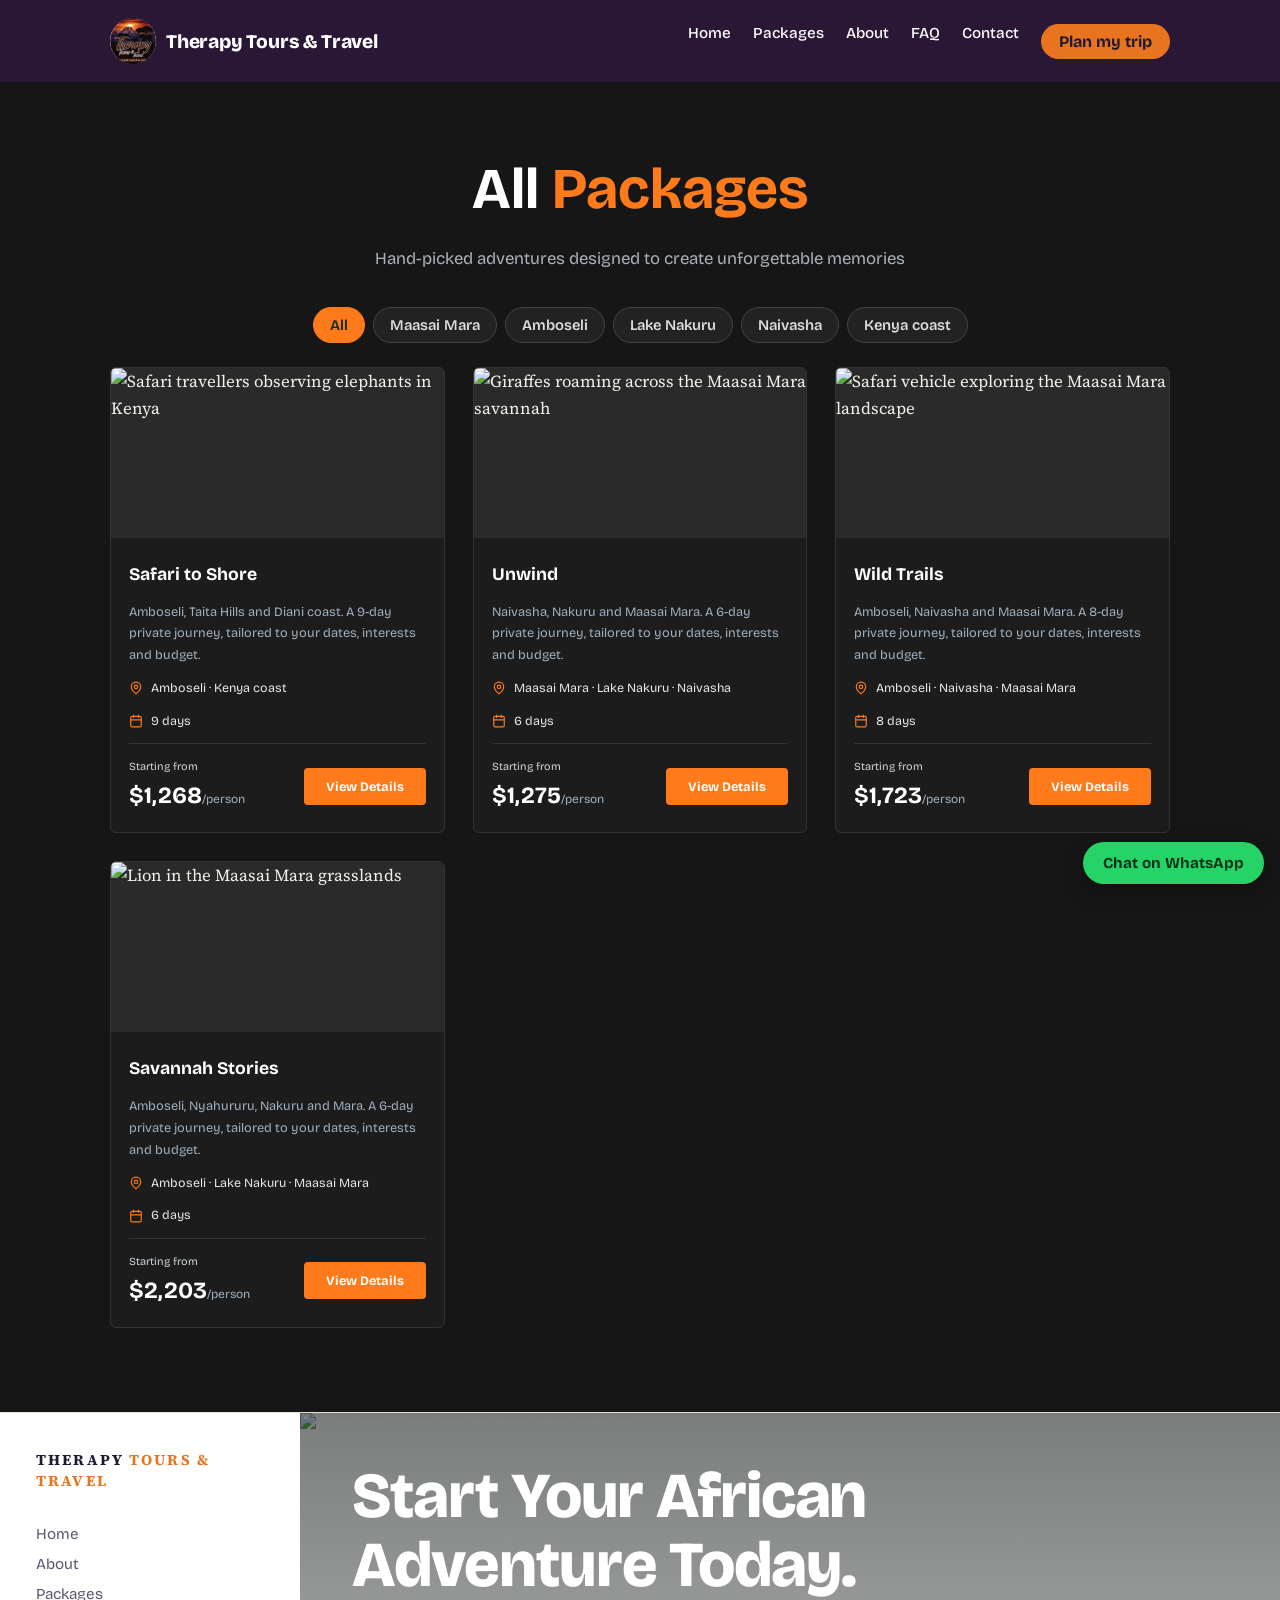
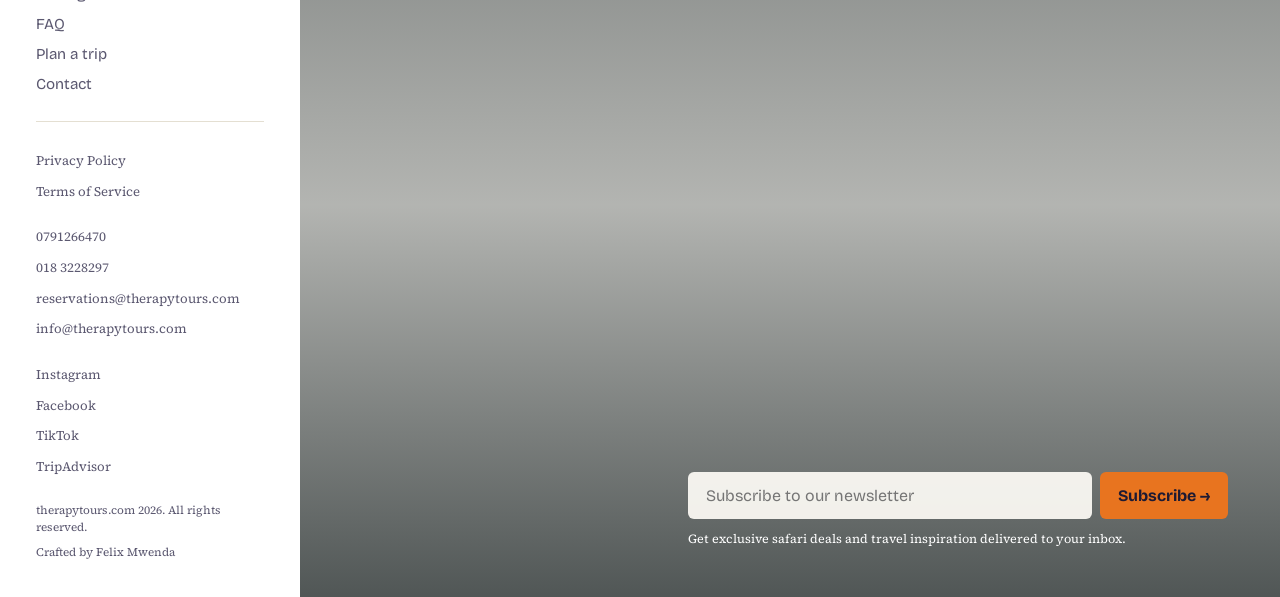
==== packages.html @ 299733f1 "Initial commit" ====
<!DOCTYPE html><html lang="en"><head><meta charset="utf-8"><meta name="viewport" content="width=device-width, initial-scale=1, viewport-fit=cover"><title>All Packages | Therapy Tours &amp; Travel</title><meta name="description" content="Browse every Therapy Tours &amp; Travel safari package across Kenya, with 2027 prices and day-by-day itineraries."><meta name="theme-color" content="#1f4d3a"><meta property="og:type" content="website"><meta property="og:title" content="All Packages | Therapy Tours &amp; Travel"><meta property="og:description" content="Browse every Therapy Tours &amp; Travel safari package across Kenya, with 2027 prices and day-by-day itineraries."><meta property="og:image" content="https://images.pexels.com/photos/35634915/pexels-photo-35634915.jpeg?auto=compress&cs=tinysrgb&w=1200"><meta name="twitter:card" content="summary_large_image"><link rel="icon" href="assets/favicon.ico" sizes="48x48"><link rel="icon" type="image/png" sizes="32x32" href="assets/favicon-32.png"><link rel="icon" type="image/png" sizes="192x192" href="assets/icon-192.png"><link rel="apple-touch-icon" href="assets/apple-touch-icon.png"><link rel="preconnect" href="https://images.pexels.com"><link rel="preconnect" href="https://fonts.googleapis.com"><link rel="preconnect" href="https://fonts.gstatic.com" crossorigin><link href="https://fonts.googleapis.com/css2?family=Bricolage+Grotesque:wght@500;700;800&family=Source+Serif+4:wght@400;600&display=swap" rel="stylesheet"><link rel="stylesheet" href="assets/styles.css"></head><body><header class="top"><nav aria-label="Main"><a class="logo" href="index.html" style="display:flex;align-items:center;gap:10px"><img src="assets/logo.webp" alt="" width="46" height="46" loading="lazy" decoding="async" style="border-radius:50%">Therapy Tours &amp; Travel</a><div class="links"><a href="index.html">Home</a><a href="packages.html">Packages</a><a href="index.html#about">About</a><a href="index.html#faq">FAQ</a><a href="#contact">Contact</a><a class="btn" href="index.html#plan" style="padding:8px 18px">Plan my trip</a></div></nav></header><section class="pghead" style="padding-bottom:0"><h1>All <span>Packages</span></h1><p>Hand-picked adventures designed to create unforgettable memories</p></section><section class="feat" style="padding-top:34px"><div class="wrap"><div class="chips" id="chips" role="group" aria-label="Filter by destination" style="justify-content:center"><button type="button" class="chip" aria-pressed="true" data-k="">All</button><button type="button" class="chip" aria-pressed="false" data-k="Maasai Mara">Maasai Mara</button><button type="button" class="chip" aria-pressed="false" data-k="Amboseli">Amboseli</button><button type="button" class="chip" aria-pressed="false" data-k="Lake Nakuru">Lake Nakuru</button><button type="button" class="chip" aria-pressed="false" data-k="Naivasha">Naivasha</button><button type="button" class="chip" aria-pressed="false" data-k="Kenya coast">Kenya coast</button></div><div class="cards" id="cards"><article class="pk" data-z="Amboseli|Kenya coast"><div class="ph"><img src="https://images.pexels.com/photos/35634915/pexels-photo-35634915.jpeg?auto=compress&cs=tinysrgb&w=800" alt="Safari travellers observing elephants in Kenya" loading="lazy" decoding="async" width="800" height="533"></div><div class="bd"><h3>Safari to Shore</h3><p>Amboseli, Taita Hills and Diani coast. A 9-day private journey, tailored to your dates, interests and budget.</p><div class="mt"><svg width="14" height="14" viewBox="0 0 24 24" fill="none" stroke="currentColor" stroke-width="2" stroke-linecap="round" stroke-linejoin="round" aria-hidden="true"><path d="M20 10c0 6-8 12-8 12S4 16 4 10a8 8 0 1 1 16 0z"/><circle cx="12" cy="10" r="3"/></svg>Amboseli · Kenya coast</div><div class="mt"><svg width="14" height="14" viewBox="0 0 24 24" fill="none" stroke="currentColor" stroke-width="2" stroke-linecap="round" stroke-linejoin="round" aria-hidden="true"><rect x="3" y="4" width="18" height="18" rx="2"/><path d="M16 2v4M8 2v4M3 10h18"/></svg>9 days</div><div class="pf"><div><small>Starting from</small><b>$1,268</b><span>/person</span></div><a class="btn-hot" href="safari-to-shore.html" aria-label="View details: Safari to Shore">View Details</a></div></div></article><article class="pk" data-z="Maasai Mara|Lake Nakuru|Naivasha"><div class="ph"><img src="https://images.pexels.com/photos/36507054/pexels-photo-36507054.jpeg?auto=compress&cs=tinysrgb&w=800" alt="Giraffes roaming across the Maasai Mara savannah" loading="lazy" decoding="async" width="800" height="533"></div><div class="bd"><h3>Unwind</h3><p>Naivasha, Nakuru and Maasai Mara. A 6-day private journey, tailored to your dates, interests and budget.</p><div class="mt"><svg width="14" height="14" viewBox="0 0 24 24" fill="none" stroke="currentColor" stroke-width="2" stroke-linecap="round" stroke-linejoin="round" aria-hidden="true"><path d="M20 10c0 6-8 12-8 12S4 16 4 10a8 8 0 1 1 16 0z"/><circle cx="12" cy="10" r="3"/></svg>Maasai Mara · Lake Nakuru · Naivasha</div><div class="mt"><svg width="14" height="14" viewBox="0 0 24 24" fill="none" stroke="currentColor" stroke-width="2" stroke-linecap="round" stroke-linejoin="round" aria-hidden="true"><rect x="3" y="4" width="18" height="18" rx="2"/><path d="M16 2v4M8 2v4M3 10h18"/></svg>6 days</div><div class="pf"><div><small>Starting from</small><b>$1,275</b><span>/person</span></div><a class="btn-hot" href="unwind.html" aria-label="View details: Unwind">View Details</a></div></div></article><article class="pk" data-z="Amboseli|Naivasha|Maasai Mara"><div class="ph"><img src="https://images.pexels.com/photos/16168264/pexels-photo-16168264.jpeg?auto=compress&cs=tinysrgb&w=800" alt="Safari vehicle exploring the Maasai Mara landscape" loading="lazy" decoding="async" width="800" height="533"></div><div class="bd"><h3>Wild Trails</h3><p>Amboseli, Naivasha and Maasai Mara. A 8-day private journey, tailored to your dates, interests and budget.</p><div class="mt"><svg width="14" height="14" viewBox="0 0 24 24" fill="none" stroke="currentColor" stroke-width="2" stroke-linecap="round" stroke-linejoin="round" aria-hidden="true"><path d="M20 10c0 6-8 12-8 12S4 16 4 10a8 8 0 1 1 16 0z"/><circle cx="12" cy="10" r="3"/></svg>Amboseli · Naivasha · Maasai Mara</div><div class="mt"><svg width="14" height="14" viewBox="0 0 24 24" fill="none" stroke="currentColor" stroke-width="2" stroke-linecap="round" stroke-linejoin="round" aria-hidden="true"><rect x="3" y="4" width="18" height="18" rx="2"/><path d="M16 2v4M8 2v4M3 10h18"/></svg>8 days</div><div class="pf"><div><small>Starting from</small><b>$1,723</b><span>/person</span></div><a class="btn-hot" href="wild-trails.html" aria-label="View details: Wild Trails">View Details</a></div></div></article><article class="pk" data-z="Amboseli|Lake Nakuru|Maasai Mara"><div class="ph"><img src="https://images.pexels.com/photos/28972656/pexels-photo-28972656.jpeg?auto=compress&cs=tinysrgb&w=800" alt="Lion in the Maasai Mara grasslands" loading="lazy" decoding="async" width="800" height="533"></div><div class="bd"><h3>Savannah Stories</h3><p>Amboseli, Nyahururu, Nakuru and Mara. A 6-day private journey, tailored to your dates, interests and budget.</p><div class="mt"><svg width="14" height="14" viewBox="0 0 24 24" fill="none" stroke="currentColor" stroke-width="2" stroke-linecap="round" stroke-linejoin="round" aria-hidden="true"><path d="M20 10c0 6-8 12-8 12S4 16 4 10a8 8 0 1 1 16 0z"/><circle cx="12" cy="10" r="3"/></svg>Amboseli · Lake Nakuru · Maasai Mara</div><div class="mt"><svg width="14" height="14" viewBox="0 0 24 24" fill="none" stroke="currentColor" stroke-width="2" stroke-linecap="round" stroke-linejoin="round" aria-hidden="true"><rect x="3" y="4" width="18" height="18" rx="2"/><path d="M16 2v4M8 2v4M3 10h18"/></svg>6 days</div><div class="pf"><div><small>Starting from</small><b>$2,203</b><span>/person</span></div><a class="btn-hot" href="savannah-stories.html" aria-label="View details: Savannah Stories">View Details</a></div></div></article></div><p class="empty" id="none" hidden style="text-align:center">No set package covers that destination yet. Tell us what you have in mind and we will build one.</p></div></section><footer id="contact" class="ft">
  <div class="ft-side">
    <a class="ft-logo" href="index.html">THERAPY <span>TOURS &amp; TRAVEL</span></a>
    <div class="ft-nav" role="navigation" aria-label="Footer"><a href="index.html">Home</a><a href="index.html#about">About</a><a href="packages.html">Packages</a><a href="index.html#faq">FAQ</a><a href="index.html#plan">Plan a trip</a><a href="#contact">Contact</a></div>
    <hr>
    <div class="ft-sm"><a href="#">Privacy Policy</a><a href="#">Terms of Service</a></div>
    <div class="ft-sm"><a href="tel:+254791266470">0791266470</a><a href="tel:0183228297">018 3228297</a><a href="mailto:reservations@therapytours.com">reservations@therapytours.com</a><a href="mailto:info@therapytours.com">info@therapytours.com</a></div>
    <div class="ft-sm"><a href="#" rel="noopener">Instagram</a><a href="#" rel="noopener">Facebook</a><a href="#" rel="noopener">TikTok</a><a href="#" rel="noopener">TripAdvisor</a></div>
    <p class="ft-fine">therapytours.com 2026. All rights reserved.</p>
    <p class="ft-fine">Crafted by <a href="https://felix312.github.io/fm-portfolio/" target="_blank" rel="noopener">Felix Mwenda</a></p>
  </div>
  <div class="ft-main">
    <img src="https://images.pexels.com/photos/16168264/pexels-photo-16168264.jpeg?auto=compress&cs=tinysrgb&w=1600" alt="Safari vehicle exploring the Maasai Mara landscape" loading="lazy" decoding="async">
    <h2>Start Your African Adventure Today.</h2>
    <form class="ft-news" id="news"><div class="row"><input id="nEmail" type="email" required autocomplete="email" placeholder="Subscribe to our newsletter" aria-label="Email address"><button class="btn" type="submit">Subscribe &rarr;</button></div><small>Get exclusive safari deals and travel inspiration delivered to your inbox.</small></form>
  </div>
</footer><a class="wa" href="https://wa.me/254791266470" target="_blank" rel="noopener" aria-label="Chat with us on WhatsApp">Chat on WhatsApp</a>
<script src="assets/site.js" defer></script><script>(function(){var c=document.getElementById("chips"),k=[].slice.call(document.querySelectorAll(".pk"));function f(z){[].forEach.call(c.children,function(b){b.setAttribute("aria-pressed",b.dataset.k===z)});var n=0;k.forEach(function(e){var s=!z||e.dataset.z.split("|").indexOf(z)>-1;e.hidden=!s;if(s)n++});document.getElementById("none").hidden=n>0}c.onclick=function(e){if(e.target.dataset.k!==undefined)f(e.target.dataset.k)};f(new URLSearchParams(location.search).get("z")||"")})()</script></body></html>
---- assets/styles.css ----
:root{--bg:#faf8f3;--ink:#1d1a33;--muted:#5b5870;--card:#fff;--line:#e4dfd2;--ember:#e8741f;--acacia:#1f4d3a;--dusk:#2a1736;--on-ember:#1d1a33;
box-sizing:border-box;padding-top:env(safe-area-inset-top,0px);padding-bottom:env(safe-area-inset-bottom,0px)}
@media(prefers-color-scheme:dark){:root:not([data-theme="light"]){--bg:#14122a;--ink:#f2efe6;--muted:#aaa6c0;--card:#1e1b3a;--line:#34305a;--acacia:#6fbf94}}
:root[data-theme="dark"]{--bg:#14122a;--ink:#f2efe6;--muted:#aaa6c0;--card:#1e1b3a;--line:#34305a;--acacia:#6fbf94}
html{scroll-padding-top:env(safe-area-inset-top,0px);scroll-behavior:smooth}
*,*::before,*::after{box-sizing:border-box}
body{margin:0;background:var(--bg);color:var(--ink);font:400 1.05rem/1.65 "Source Serif 4",Georgia,serif}
h1,h2,h3,.sans,button,select,input,textarea,summary{font-family:"Bricolage Grotesque","Helvetica Neue",Arial,sans-serif}
a{color:inherit}
:focus-visible{outline:3px solid var(--ember);outline-offset:2px}
.wrap{max-width:1100px;margin:0 auto;padding:0 20px}
nav{position:absolute;top:0;left:0;right:0;z-index:5;padding:calc(14px + env(safe-area-inset-top,0px)) 20px 14px;display:flex;justify-content:space-between;align-items:center;max-width:1100px;margin:0 auto;color:#fff}
.logo{font:800 1.2rem "Bricolage Grotesque",sans-serif;text-decoration:none;letter-spacing:-.01em}
nav .links{display:flex;gap:22px;font:500 .95rem "Bricolage Grotesque",sans-serif}
nav a{text-decoration:none}
@media(max-width:640px){nav .links a:not(.btn){display:none}}
.btn{display:inline-block;background:var(--ember);color:var(--on-ember);border:0;border-radius:999px;padding:12px 24px;font:700 1rem "Bricolage Grotesque",sans-serif;text-decoration:none;cursor:pointer}
.btn:hover{filter:brightness(1.08);transform:translateY(-1px)}.btn{transition:filter .18s ease,transform .18s ease}.btn:focus-visible,.chip:focus-visible{outline-offset:4px}
.hero svg{position:absolute;left:0;bottom:0;width:100%;height:24%;opacity:.56;pointer-events:none}
.hero .wrap{position:relative;z-index:2;padding-top:140px;padding-bottom:170px}
.hero h1{font-size:clamp(2.6rem,8vw,5.6rem);line-height:.98;letter-spacing:-.03em;font-weight:800;margin:0 0 18px;max-width:12ch}
.hero p{max-width:34em;font-size:1.2rem;margin:0 0 28px}
.sun{position:absolute;right:12%;bottom:30%;width:min(26vw,220px);aspect-ratio:1;border-radius:50%;background:#ffd27a;box-shadow:0 0 90px 30px rgba(255,190,90,.55)}
.finder{position:relative;z-index:3;margin:-70px auto 0;background:var(--card);border:1px solid var(--line);border-radius:18px;padding:18px;display:grid;grid-template-columns:1fr 1fr auto;gap:12px;align-items:end;max-width:1060px;box-shadow:0 18px 40px rgba(20,18,42,.25)}
@media(max-width:700px){.finder{grid-template-columns:1fr;margin:-50px 20px 0}}
label{display:grid;gap:4px;font:600 .9rem "Bricolage Grotesque",sans-serif;color:var(--muted)}
select,input,textarea{width:100%;padding:11px 12px;border:1px solid var(--line);border-radius:10px;background:var(--bg);color:var(--ink);font-size:1rem}
.trust{display:flex;flex-wrap:wrap;gap:10px 28px;justify-content:center;padding:34px 20px 8px;font:600 .95rem "Bricolage Grotesque",sans-serif;color:var(--muted)}.trust span{display:inline-flex;align-items:center;gap:8px}.trust span:before{content:"✓";display:inline-grid;place-items:center;width:22px;height:22px;border-radius:50%;background:#e2eee5;color:#1f4d3a;font-weight:800}
section{padding:72px 0}
h2{font-size:clamp(1.9rem,4.5vw,3rem);line-height:1.08;letter-spacing:-.02em;margin:0 0 12px;font-weight:800}
.lede{color:var(--muted);max-width:38em;margin:0 0 28px}
.chips{display:flex;gap:8px;flex-wrap:wrap;margin-bottom:24px}
.chip{border:1px solid var(--line);background:var(--card);color:var(--ink);border-radius:999px;padding:8px 16px;font:600 .92rem "Bricolage Grotesque",sans-serif;cursor:pointer}
.chip[aria-pressed="true"]{background:var(--acacia);border-color:var(--acacia);color:#fff}
:root[data-theme="dark"] .chip[aria-pressed="true"],:root:not([data-theme="light"]) .chip[aria-pressed="true"]{color:#0f2a1f}
.grid{display:grid;grid-template-columns:repeat(auto-fill,minmax(285px,1fr));gap:22px}
.tour{background:var(--card);border:1px solid var(--line);border-radius:20px;overflow:hidden;display:flex;flex-direction:column;box-shadow:0 8px 26px rgba(29,26,51,.06);transition:transform .22s ease,box-shadow .22s ease}.tour:hover{transform:translateY(-5px);box-shadow:0 18px 36px rgba(29,26,51,.14)}
.art{height:235px;position:relative;overflow:hidden;background:#d8d0bb}.art img{display:block;width:100%;height:100%;object-fit:cover;transition:transform .55s ease}.tour:hover .art img{transform:scale(1.055)}.art:after{content:"";position:absolute;inset:35% 0 0;background:linear-gradient(180deg,transparent,rgba(15,24,25,.40));pointer-events:none}.tag{z-index:1;box-shadow:0 5px 18px rgba(0,0,0,.18)}
.tag{position:absolute;top:12px;left:12px;background:rgba(20,18,42,.78);color:#fff;border-radius:999px;padding:3px 12px;font:700 .78rem "Bricolage Grotesque",sans-serif}
.tour div.b{padding:22px;display:flex;flex-direction:column;gap:9px;flex:1}.tour .meta{line-height:1.45}.tour .price-line{font:700 .98rem "Bricolage Grotesque",sans-serif;color:var(--acacia);margin:3px 0 8px}.tour .route-line{font-size:.92rem;color:var(--muted);min-height:2.6em}
.tour h3{margin:0;font-size:1.2rem;line-height:1.2}
.meta{color:var(--muted);font-size:.95rem}
.tour a.btn{align-self:flex-start;margin-top:auto;padding:10px 20px}
.empty{color:var(--muted);padding:20px 0}
.note{display:grid;grid-template-columns:1fr 1.4fr;gap:44px;align-items:center}
@media(max-width:760px){.note{grid-template-columns:1fr}}
.portrait{position:relative;overflow:hidden;aspect-ratio:4/5;border-radius:22px;background:#1f4d3a;display:grid;place-items:end start;padding:20px;color:#fff;font:600 .9rem "Bricolage Grotesque",sans-serif;box-shadow:0 16px 36px rgba(29,26,51,.16)}.portrait img{position:absolute;inset:0;width:100%;height:100%;object-fit:cover}.portrait:after{content:"";position:absolute;inset:0;background:linear-gradient(160deg,rgba(15,42,31,.15),rgba(15,42,31,.7))}.portrait span{position:relative;z-index:2}
blockquote{margin:0;padding:0}
.quotes{display:grid;grid-template-columns:repeat(auto-fit,minmax(240px,1fr));gap:22px}
.quotes figure{margin:0;border-left:4px solid var(--ember);padding:4px 0 4px 18px}
.quotes figcaption{font:600 .9rem "Bricolage Grotesque",sans-serif;color:var(--muted);margin-top:8px}
details{border-bottom:1px solid var(--line);padding:16px 0}
summary{cursor:pointer;font-weight:700;font-size:1.1rem}
details p{margin:10px 0 0;color:var(--muted)}
.plan{background:var(--dusk);color:#f2efe6;border-radius:24px;padding:40px 28px}
.plan label{color:#c9c5df}
.plan select,.plan input,.plan textarea{background:#2a2650;border-color:#46417a;color:#f2efe6}
.fgrid{display:grid;grid-template-columns:repeat(auto-fit,minmax(200px,1fr));gap:14px;margin:22px 0}
.ft{display:grid;grid-template-columns:300px 1fr;min-height:600px;border-top:1px solid var(--line);color:var(--muted);font-size:.82rem}
.ft a{text-decoration:none}.ft a:hover{color:var(--ember)}
.ft-side{background:var(--card);padding:36px 36px 28px;display:flex;flex-direction:column}
.ft-logo{font:700 .95rem "Source Serif 4",Georgia,serif;letter-spacing:.14em;color:var(--ink);margin-bottom:34px}.ft-logo span{color:var(--ember)}
.ft-nav{display:flex;flex-direction:column;gap:12px;font:400 .95rem "Bricolage Grotesque",sans-serif}
.ft hr{border:0;border-top:1px solid var(--line);margin:28px 0;width:100%}
.ft-sm{display:flex;flex-direction:column;gap:9px;margin-bottom:24px}
.ft-fine{font-size:.72rem;margin:0 0 8px;line-height:1.5}.ft-fine:first-of-type{margin-top:auto}
.ft-main{position:relative;overflow:hidden;color:#fff;display:flex;flex-direction:column;justify-content:space-between;gap:40px;padding:48px 52px}
.ft-main>img{position:absolute;inset:0;width:100%;height:100%;object-fit:cover}
.ft-main:before{content:"";position:absolute;inset:0;background:linear-gradient(180deg,rgba(15,24,25,.55),rgba(15,24,25,.3) 50%,rgba(15,24,25,.72));z-index:1}
.ft-main>:not(img){position:relative;z-index:2}
.ft-main h2{font-size:clamp(2.2rem,5vw,4rem);max-width:13ch;margin:0}
.ft-news{align-self:flex-end;width:min(540px,100%)}.ft-news .row{display:flex;gap:8px}
.ft-news input{flex:1;min-width:0;background:rgba(250,248,243,.95);color:#1d1a33;border:0;border-radius:6px;padding:14px 18px}
.ft-news .btn{border-radius:6px;padding:12px 18px;white-space:nowrap}.ft-news small{display:block;margin-top:10px;font-size:.78rem}
@media(max-width:800px){.ft{grid-template-columns:1fr}.ft-main{min-height:440px;padding:36px 22px}}
.tour .row{display:flex;gap:8px;flex-wrap:wrap;margin-top:auto}
.tour .row a.btn,.tour .row button{margin-top:0}
.btn.ghost{background:transparent;color:var(--ink);border:2px solid var(--line);padding:7px 18px}
dialog{border:0;border-radius:20px;padding:0;max-width:680px;width:calc(100% - 32px);background:var(--card);color:var(--ink);max-height:86vh}
dialog::backdrop{background:rgba(20,18,42,.6)}
.dlg{padding:26px 24px 24px;overflow:auto;max-height:86vh}
.dlg h3{margin:0 0 4px;font-size:1.5rem}
.dlg ol{list-style:none;padding:0;margin:18px 0}
.dlg li{border-left:3px solid var(--ember);padding:2px 0 14px 14px;margin-left:6px}
.dlg li b{font-family:"Bricolage Grotesque",sans-serif}
.dlg .stay{display:block;color:var(--acacia);font:700 .9rem "Bricolage Grotesque",sans-serif;text-transform:uppercase;letter-spacing:.03em}
.pt{border-collapse:collapse;font-size:.85rem;width:100%;min-width:520px}
.pt th,.pt td{border-bottom:1px solid var(--line);padding:6px 8px;text-align:right;white-space:nowrap}
.pt th:first-child{text-align:left}
.pt thead th{color:var(--muted);font-family:"Bricolage Grotesque",sans-serif}
.dlg h4{margin:16px 0 6px;font-family:"Bricolage Grotesque",sans-serif}
.dlg ul{margin:0;padding-left:20px;color:var(--muted);font-size:.97rem}
@media(max-width:640px){.hero{min-height:78vh;background-position:58% center}.hero .wrap{padding-top:120px;padding-bottom:125px}.art{height:210px}.tour div.b{padding:18px}.finder{box-shadow:0 12px 28px rgba(20,18,42,.16)}section{padding:56px 0}.logo{font-size:1rem}}
@media(prefers-reduced-motion:reduce){html{scroll-behavior:auto}.tour,.art img,.btn{transition:none}}
.wa{position:fixed;right:16px;bottom:calc(16px + env(safe-area-inset-bottom,0px));z-index:20;background:#25d366;color:#08311a;font:700 .95rem "Bricolage Grotesque",sans-serif;text-decoration:none;border-radius:999px;padding:12px 20px;box-shadow:0 8px 22px rgba(0,0,0,.28)}
.steps{display:grid;grid-template-columns:repeat(auto-fit,minmax(220px,1fr));gap:22px;counter-reset:s;margin-top:26px}
.steps div{counter-increment:s;background:var(--card);border:1px solid var(--line);border-radius:18px;padding:22px}
.steps div:before{content:counter(s);display:grid;place-items:center;width:34px;height:34px;border-radius:50%;background:var(--ember);color:var(--on-ember);font:800 1rem "Bricolage Grotesque",sans-serif;margin-bottom:10px}
.steps b{font-family:"Bricolage Grotesque",sans-serif;display:block;margin-bottom:4px}
.btn.alt{background:transparent;color:#f2efe6;border:2px solid #8f89c7}

:root{--hot:#ff7a1a}
.hero{position:relative;min-height:92vh;color:#fff;background:#14122a;overflow:hidden;display:flex;align-items:center}
.slides{position:absolute;inset:0;z-index:0}
.slides:after{content:"";position:absolute;inset:0;background:linear-gradient(90deg,rgba(15,24,25,.82) 0%,rgba(15,24,25,.5) 52%,rgba(15,24,25,.12) 100%)}
.slides img{position:absolute;inset:0;width:100%;height:100%;object-fit:cover;object-position:center 45%;opacity:0;animation:hs 6s infinite}
.slides img:first-child{animation-name:hs1}.slides img:nth-child(2){animation-delay:2s}.slides img:nth-child(3){animation-delay:4s}
@keyframes hs{0%{opacity:0}8%,33%{opacity:1}41%,100%{opacity:0}}
@keyframes hs1{0%,33%{opacity:1}41%,100%{opacity:0}}
@media(prefers-reduced-motion:reduce){.slides img{animation:none}.slides img:first-child{opacity:1}}
.feat{background:#161616;color:#f3f1ea;padding:84px 0}
.feat h2{text-align:center;color:#fff;margin-bottom:10px}.feat h2 span{color:var(--hot)}
.feat .lede{text-align:center;margin:0 auto 46px;color:#a9b3bd}
.cards{display:grid;grid-template-columns:repeat(auto-fit,minmax(285px,1fr));gap:28px}
.pk{position:relative;background:#1c1c1c;border:1px solid #333;border-radius:6px;overflow:hidden;display:flex;flex-direction:column;transition:transform .3s ease,border-color .3s ease,box-shadow .3s ease}
.pk:before{content:"";position:absolute;inset:0;z-index:1;pointer-events:none;background:linear-gradient(150deg,rgba(255,122,26,.26),rgba(255,122,26,.04) 55%,rgba(255,122,26,.12));opacity:0;transition:opacity .4s ease}
.pk:hover,.pk:focus-within{transform:translateY(-6px);border-color:var(--hot);box-shadow:0 0 30px rgba(255,122,26,.3)}.pk:hover:before,.pk:focus-within:before{opacity:1}
.pk .ph{height:170px;overflow:hidden;background:#2a2a2a}.pk .ph img{display:block;width:100%;height:100%;object-fit:cover;transition:transform .6s ease}.pk:hover .ph img{transform:scale(1.07)}
.pk .bd{padding:22px 18px 18px;display:flex;flex-direction:column;gap:12px;flex:1;font-family:"Bricolage Grotesque",sans-serif}
.pk h3{margin:0;font-size:1.1rem;color:#fff;transition:color .3s}.pk:hover h3{color:var(--hot)}
.pk p{margin:0;font-size:.8rem;line-height:1.7;color:#9fb0c0;display:-webkit-box;-webkit-line-clamp:3;-webkit-box-orient:vertical;overflow:hidden}
.pk .mt{display:flex;align-items:center;gap:8px;font-size:.78rem;color:#e8e8e8}.pk .mt svg{color:var(--hot);flex:none}
.pk .pf{border-top:1px solid #333;padding-top:14px;margin-top:auto;display:flex;justify-content:space-between;align-items:center;gap:10px}
.pk .pf small{display:block;font-size:.68rem;color:#cfd6dc}.pk .pf b{font-size:1.45rem;color:#fff}.pk .pf span{font-size:.75rem;color:#9fb0c0}
.btn-hot{display:inline-block;background:var(--hot);color:#fff;border:0;border-radius:4px;padding:11px 22px;font:700 .8rem "Bricolage Grotesque",sans-serif;text-decoration:none;transition:filter .2s,transform .2s;cursor:pointer}.btn-hot:hover{filter:brightness(1.1)}
.pk .btn-hot:after{content:"";position:absolute;inset:0;z-index:2}
.feat .chip{background:#222;border-color:#444;color:#ddd}.feat .chip[aria-pressed="true"]{background:var(--hot);border-color:var(--hot);color:#fff}
.top{background:var(--dusk);position:relative}.top nav{position:relative;padding:18px 20px}
.pghead{text-align:center;padding:60px 20px 10px;background:#161616;color:#fff}.pghead h1{font-size:clamp(2.2rem,6vw,3.6rem);margin:0 0 8px}.pghead h1 span{color:var(--hot)}.pghead p{color:#a9b3bd;margin:0}
.banner{position:relative;height:340px;overflow:hidden;color:#fff;display:flex;align-items:flex-end;background:#2a2a2a}
.banner>img{position:absolute;inset:0;width:100%;height:100%;object-fit:cover}.banner:before{content:"";position:absolute;inset:0;z-index:1;background:linear-gradient(180deg,rgba(15,24,25,.15),rgba(15,24,25,.82))}
.banner .wrap{position:relative;z-index:2;padding-bottom:30px;width:100%}.banner h1{font-size:clamp(2rem,5vw,3.4rem);margin:6px 0 6px;line-height:1.05}
.crumb{font:600 .85rem "Bricolage Grotesque",sans-serif;color:#ddd}.crumb a{text-decoration:none}.crumb a:hover{color:var(--hot)}
.pill{display:inline-block;background:var(--hot);color:#fff;border-radius:3px;padding:3px 11px;font:700 .75rem "Bricolage Grotesque",sans-serif;margin-right:8px}
.layout{display:grid;grid-template-columns:1.7fr 1fr;gap:40px;padding:48px 20px 72px;align-items:start}@media(max-width:860px){.layout{grid-template-columns:1fr}}
.itin{list-style:none;padding:0;margin:14px 0 30px}.itin li{border-left:3px solid var(--ember);padding:2px 0 16px 16px;margin-left:6px}.itin .stay{display:block;color:var(--acacia);font:700 .9rem "Bricolage Grotesque",sans-serif;text-transform:uppercase;letter-spacing:.03em}
.box{background:var(--card);border:1px solid var(--line);border-radius:14px;padding:20px 22px;margin-bottom:22px}.box h3{margin:0 0 8px}.box ul{margin:0;padding-left:20px;color:var(--muted);font-size:.97rem}
.enq{position:sticky;top:20px;background:#1c1c1c;color:#f3f1ea;border:1px solid #333;border-radius:8px;padding:24px;font-family:"Bricolage Grotesque",sans-serif;display:grid;gap:12px}
.enq small{color:#a9b3bd}.enq .big{font-size:2.1rem;font-weight:800}.enq .big span{font-size:.9rem;font-weight:500;color:#a9b3bd}.enq p{margin:0;font-size:.8rem;color:#a9b3bd}
.enq .btn-hot{text-align:center;padding:13px}.enq .gh{display:block;text-align:center;border:2px solid #444;border-radius:4px;padding:11px;font-weight:700;font-size:.85rem;text-decoration:none;transition:border-color .2s,color .2s}.enq .gh:hover{border-color:var(--hot);color:var(--hot)}
.enq a.back{text-align:center;font-size:.85rem;color:#a9b3bd;text-decoration:none}
.steps div,.box,.quotes figure,details{transition:background-color .35s ease,border-color .35s ease,box-shadow .35s ease,transform .35s ease}
.steps div:hover,.box:hover{background-color:color-mix(in srgb,var(--ember) 12%,var(--card));border-color:var(--ember);transform:translateY(-3px);box-shadow:0 14px 30px rgba(232,116,31,.16)}
.quotes figure{padding:14px 18px;border-radius:0 12px 12px 0}.quotes figure:hover{background-color:color-mix(in srgb,var(--ember) 10%,var(--bg))}
details{padding:16px 14px;border-radius:10px}details:hover{background-color:color-mix(in srgb,var(--ember) 9%,var(--bg))}
@media(prefers-reduced-motion:reduce){.pk,.pk .ph img,.steps div,.box{transition:none}}
.feat .lede,.pghead p{font-family:"Bricolage Grotesque",sans-serif}
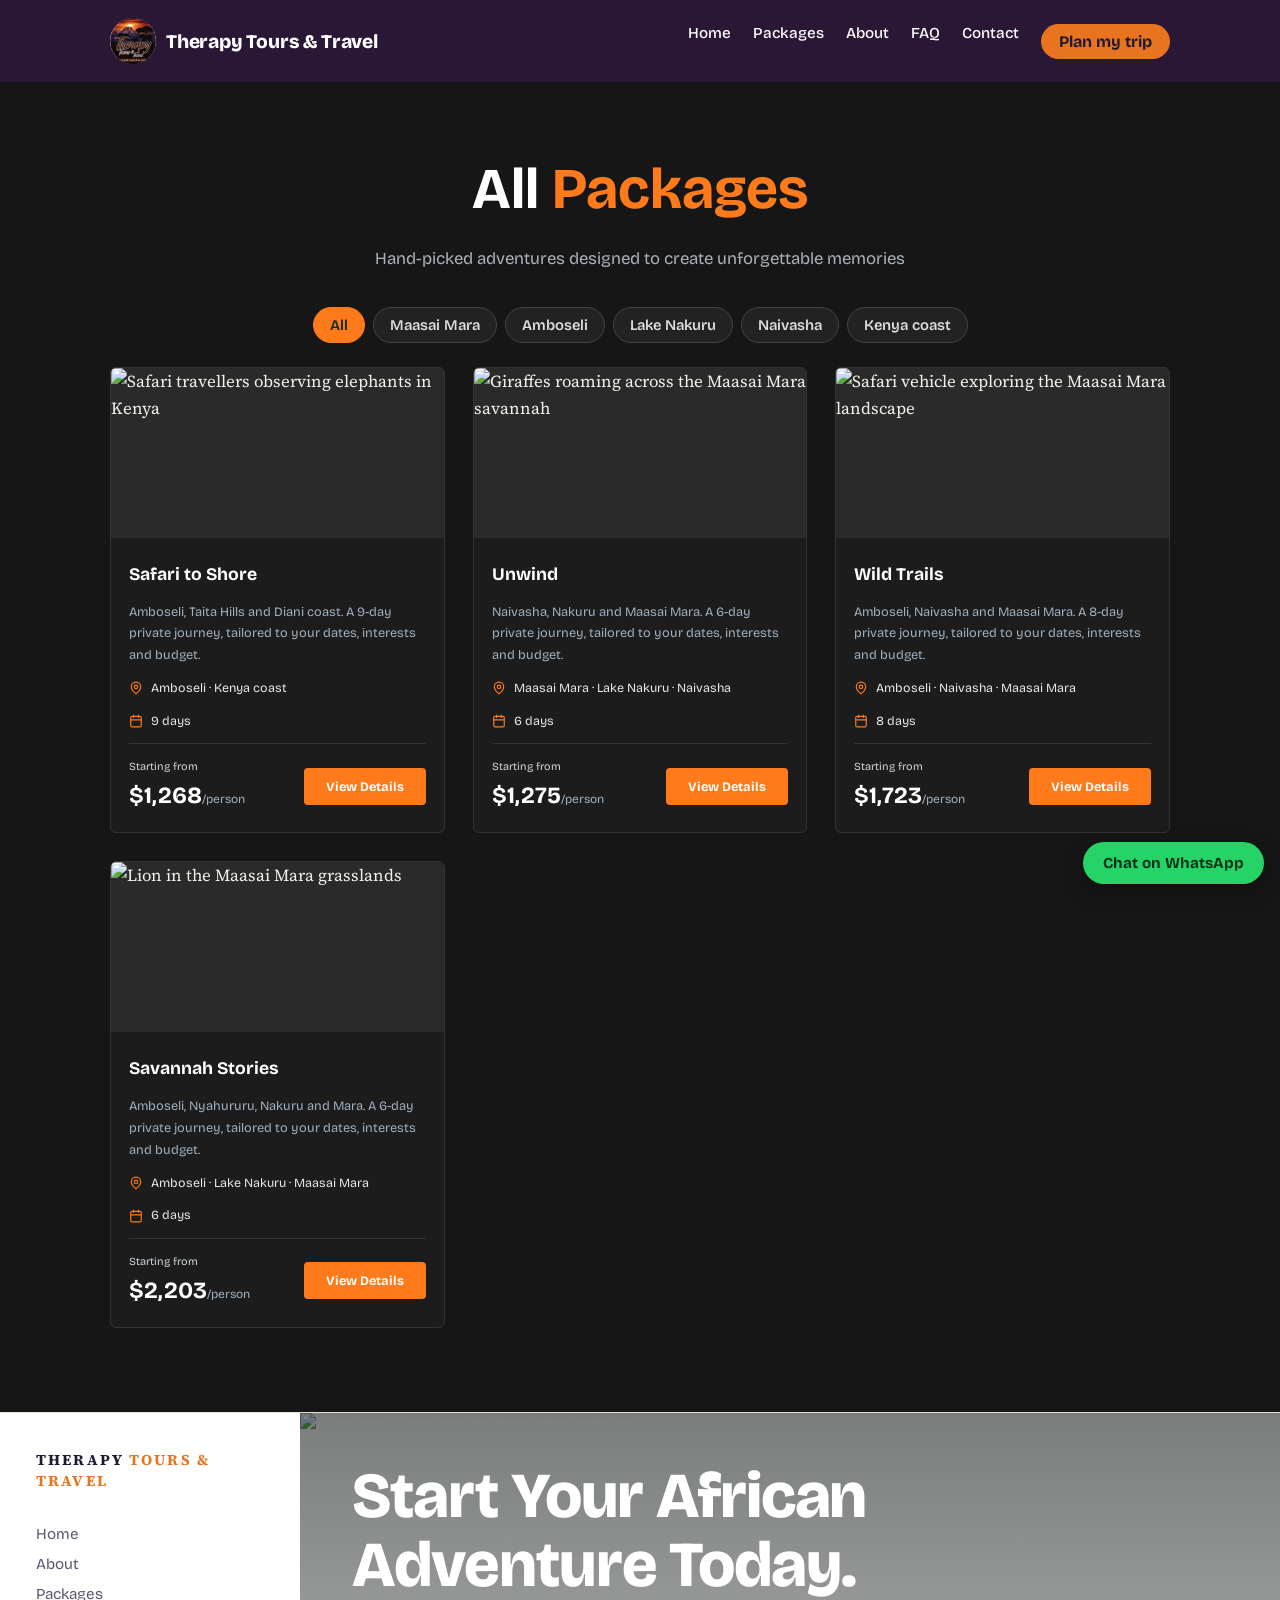
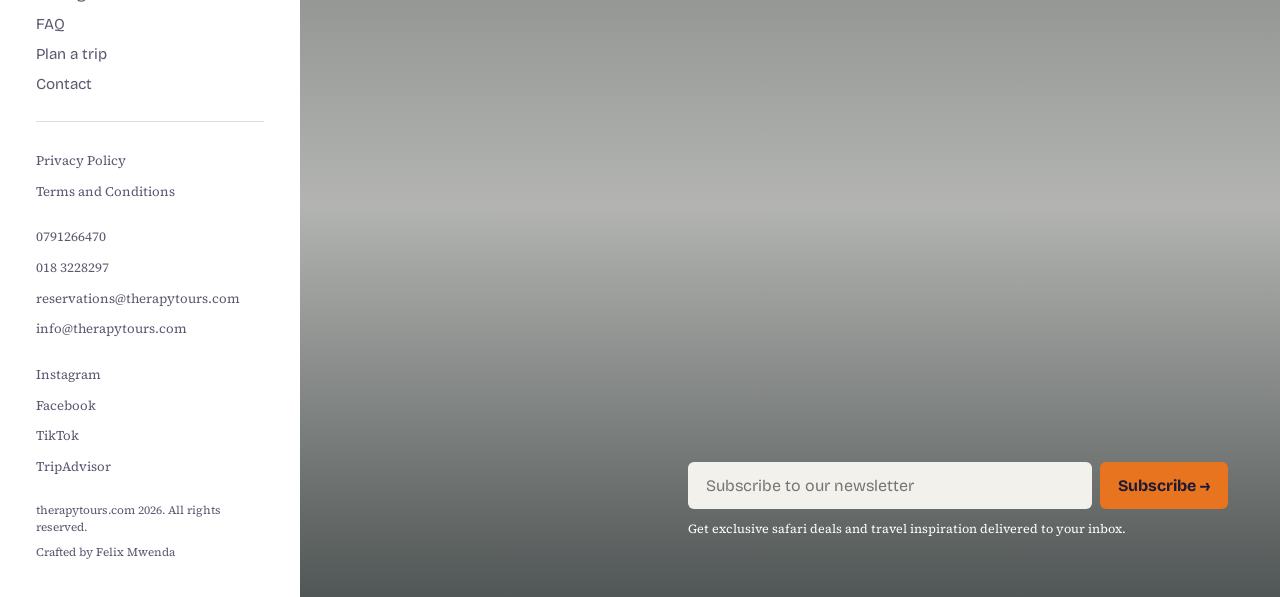
==== commit 06a9eee9: "Commit" ====
--- a/packages.html
+++ b/packages.html
@@ -1,9 +1,9 @@
-<!DOCTYPE html><html lang="en"><head><meta charset="utf-8"><meta name="viewport" content="width=device-width, initial-scale=1, viewport-fit=cover"><title>All Packages | Therapy Tours &amp; Travel</title><meta name="description" content="Browse every Therapy Tours &amp; Travel safari package across Kenya, with 2027 prices and day-by-day itineraries."><meta name="theme-color" content="#1f4d3a"><meta property="og:type" content="website"><meta property="og:title" content="All Packages | Therapy Tours &amp; Travel"><meta property="og:description" content="Browse every Therapy Tours &amp; Travel safari package across Kenya, with 2027 prices and day-by-day itineraries."><meta property="og:image" content="https://images.pexels.com/photos/35634915/pexels-photo-35634915.jpeg?auto=compress&cs=tinysrgb&w=1200"><meta name="twitter:card" content="summary_large_image"><link rel="icon" href="assets/favicon.ico" sizes="48x48"><link rel="icon" type="image/png" sizes="32x32" href="assets/favicon-32.png"><link rel="icon" type="image/png" sizes="192x192" href="assets/icon-192.png"><link rel="apple-touch-icon" href="assets/apple-touch-icon.png"><link rel="preconnect" href="https://images.pexels.com"><link rel="preconnect" href="https://fonts.googleapis.com"><link rel="preconnect" href="https://fonts.gstatic.com" crossorigin><link href="https://fonts.googleapis.com/css2?family=Bricolage+Grotesque:wght@500;700;800&family=Source+Serif+4:wght@400;600&display=swap" rel="stylesheet"><link rel="stylesheet" href="assets/styles.css"></head><body><header class="top"><nav aria-label="Main"><a class="logo" href="index.html" style="display:flex;align-items:center;gap:10px"><img src="assets/logo.webp" alt="" width="46" height="46" loading="lazy" decoding="async" style="border-radius:50%">Therapy Tours &amp; Travel</a><div class="links"><a href="index.html">Home</a><a href="packages.html">Packages</a><a href="index.html#about">About</a><a href="index.html#faq">FAQ</a><a href="#contact">Contact</a><a class="btn" href="index.html#plan" style="padding:8px 18px">Plan my trip</a></div></nav></header><section class="pghead" style="padding-bottom:0"><h1>All <span>Packages</span></h1><p>Hand-picked adventures designed to create unforgettable memories</p></section><section class="feat" style="padding-top:34px"><div class="wrap"><div class="chips" id="chips" role="group" aria-label="Filter by destination" style="justify-content:center"><button type="button" class="chip" aria-pressed="true" data-k="">All</button><button type="button" class="chip" aria-pressed="false" data-k="Maasai Mara">Maasai Mara</button><button type="button" class="chip" aria-pressed="false" data-k="Amboseli">Amboseli</button><button type="button" class="chip" aria-pressed="false" data-k="Lake Nakuru">Lake Nakuru</button><button type="button" class="chip" aria-pressed="false" data-k="Naivasha">Naivasha</button><button type="button" class="chip" aria-pressed="false" data-k="Kenya coast">Kenya coast</button></div><div class="cards" id="cards"><article class="pk" data-z="Amboseli|Kenya coast"><div class="ph"><img src="https://images.pexels.com/photos/35634915/pexels-photo-35634915.jpeg?auto=compress&cs=tinysrgb&w=800" alt="Safari travellers observing elephants in Kenya" loading="lazy" decoding="async" width="800" height="533"></div><div class="bd"><h3>Safari to Shore</h3><p>Amboseli, Taita Hills and Diani coast. A 9-day private journey, tailored to your dates, interests and budget.</p><div class="mt"><svg width="14" height="14" viewBox="0 0 24 24" fill="none" stroke="currentColor" stroke-width="2" stroke-linecap="round" stroke-linejoin="round" aria-hidden="true"><path d="M20 10c0 6-8 12-8 12S4 16 4 10a8 8 0 1 1 16 0z"/><circle cx="12" cy="10" r="3"/></svg>Amboseli · Kenya coast</div><div class="mt"><svg width="14" height="14" viewBox="0 0 24 24" fill="none" stroke="currentColor" stroke-width="2" stroke-linecap="round" stroke-linejoin="round" aria-hidden="true"><rect x="3" y="4" width="18" height="18" rx="2"/><path d="M16 2v4M8 2v4M3 10h18"/></svg>9 days</div><div class="pf"><div><small>Starting from</small><b>$1,268</b><span>/person</span></div><a class="btn-hot" href="safari-to-shore.html" aria-label="View details: Safari to Shore">View Details</a></div></div></article><article class="pk" data-z="Maasai Mara|Lake Nakuru|Naivasha"><div class="ph"><img src="https://images.pexels.com/photos/36507054/pexels-photo-36507054.jpeg?auto=compress&cs=tinysrgb&w=800" alt="Giraffes roaming across the Maasai Mara savannah" loading="lazy" decoding="async" width="800" height="533"></div><div class="bd"><h3>Unwind</h3><p>Naivasha, Nakuru and Maasai Mara. A 6-day private journey, tailored to your dates, interests and budget.</p><div class="mt"><svg width="14" height="14" viewBox="0 0 24 24" fill="none" stroke="currentColor" stroke-width="2" stroke-linecap="round" stroke-linejoin="round" aria-hidden="true"><path d="M20 10c0 6-8 12-8 12S4 16 4 10a8 8 0 1 1 16 0z"/><circle cx="12" cy="10" r="3"/></svg>Maasai Mara · Lake Nakuru · Naivasha</div><div class="mt"><svg width="14" height="14" viewBox="0 0 24 24" fill="none" stroke="currentColor" stroke-width="2" stroke-linecap="round" stroke-linejoin="round" aria-hidden="true"><rect x="3" y="4" width="18" height="18" rx="2"/><path d="M16 2v4M8 2v4M3 10h18"/></svg>6 days</div><div class="pf"><div><small>Starting from</small><b>$1,275</b><span>/person</span></div><a class="btn-hot" href="unwind.html" aria-label="View details: Unwind">View Details</a></div></div></article><article class="pk" data-z="Amboseli|Naivasha|Maasai Mara"><div class="ph"><img src="https://images.pexels.com/photos/16168264/pexels-photo-16168264.jpeg?auto=compress&cs=tinysrgb&w=800" alt="Safari vehicle exploring the Maasai Mara landscape" loading="lazy" decoding="async" width="800" height="533"></div><div class="bd"><h3>Wild Trails</h3><p>Amboseli, Naivasha and Maasai Mara. A 8-day private journey, tailored to your dates, interests and budget.</p><div class="mt"><svg width="14" height="14" viewBox="0 0 24 24" fill="none" stroke="currentColor" stroke-width="2" stroke-linecap="round" stroke-linejoin="round" aria-hidden="true"><path d="M20 10c0 6-8 12-8 12S4 16 4 10a8 8 0 1 1 16 0z"/><circle cx="12" cy="10" r="3"/></svg>Amboseli · Naivasha · Maasai Mara</div><div class="mt"><svg width="14" height="14" viewBox="0 0 24 24" fill="none" stroke="currentColor" stroke-width="2" stroke-linecap="round" stroke-linejoin="round" aria-hidden="true"><rect x="3" y="4" width="18" height="18" rx="2"/><path d="M16 2v4M8 2v4M3 10h18"/></svg>8 days</div><div class="pf"><div><small>Starting from</small><b>$1,723</b><span>/person</span></div><a class="btn-hot" href="wild-trails.html" aria-label="View details: Wild Trails">View Details</a></div></div></article><article class="pk" data-z="Amboseli|Lake Nakuru|Maasai Mara"><div class="ph"><img src="https://images.pexels.com/photos/28972656/pexels-photo-28972656.jpeg?auto=compress&cs=tinysrgb&w=800" alt="Lion in the Maasai Mara grasslands" loading="lazy" decoding="async" width="800" height="533"></div><div class="bd"><h3>Savannah Stories</h3><p>Amboseli, Nyahururu, Nakuru and Mara. A 6-day private journey, tailored to your dates, interests and budget.</p><div class="mt"><svg width="14" height="14" viewBox="0 0 24 24" fill="none" stroke="currentColor" stroke-width="2" stroke-linecap="round" stroke-linejoin="round" aria-hidden="true"><path d="M20 10c0 6-8 12-8 12S4 16 4 10a8 8 0 1 1 16 0z"/><circle cx="12" cy="10" r="3"/></svg>Amboseli · Lake Nakuru · Maasai Mara</div><div class="mt"><svg width="14" height="14" viewBox="0 0 24 24" fill="none" stroke="currentColor" stroke-width="2" stroke-linecap="round" stroke-linejoin="round" aria-hidden="true"><rect x="3" y="4" width="18" height="18" rx="2"/><path d="M16 2v4M8 2v4M3 10h18"/></svg>6 days</div><div class="pf"><div><small>Starting from</small><b>$2,203</b><span>/person</span></div><a class="btn-hot" href="savannah-stories.html" aria-label="View details: Savannah Stories">View Details</a></div></div></article></div><p class="empty" id="none" hidden style="text-align:center">No set package covers that destination yet. Tell us what you have in mind and we will build one.</p></div></section><footer id="contact" class="ft">
+<!DOCTYPE html><html lang="en"><head><meta charset="utf-8"><meta name="viewport" content="width=device-width, initial-scale=1, viewport-fit=cover"><title>All Packages | Therapy Tours &amp; Travel</title><meta name="description" content="Browse every Therapy Tours &amp; Travel safari package across Kenya, with 2027 prices and day-by-day itineraries."><meta name="theme-color" content="#1f4d3a"><meta property="og:type" content="website"><meta property="og:title" content="All Packages | Therapy Tours &amp; Travel"><meta property="og:description" content="Browse every Therapy Tours &amp; Travel safari package across Kenya, with 2027 prices and day-by-day itineraries."><meta property="og:image" content="https://images.pexels.com/photos/35634915/pexels-photo-35634915.jpeg?auto=compress&cs=tinysrgb&w=1200"><meta name="twitter:card" content="summary_large_image"><link rel="icon" href="assets/favicon.ico" sizes="48x48"><link rel="icon" type="image/png" sizes="32x32" href="assets/favicon-32.png"><link rel="icon" type="image/png" sizes="192x192" href="assets/icon-192.png"><link rel="apple-touch-icon" href="assets/apple-touch-icon.png"><link rel="preconnect" href="https://images.pexels.com"><link rel="preconnect" href="https://fonts.googleapis.com"><link rel="preconnect" href="https://fonts.gstatic.com" crossorigin><link href="https://fonts.googleapis.com/css2?family=Bricolage+Grotesque:wght@500;700;800&family=Source+Serif+4:wght@400;600&display=swap" rel="stylesheet"><link rel="stylesheet" href="assets/styles.css"></head><body><header class="top"><nav aria-label="Main"><a class="logo" href="index.html" style="display:flex;align-items:center;gap:10px"><img src="assets/logo.webp" alt="" width="46" height="46" loading="lazy" decoding="async" style="border-radius:50%">Therapy Tours &amp; Travel</a><button class="menu-btn" type="button" aria-label="Open menu" aria-expanded="false" aria-controls="navlinks"><span></span></button><div class="links" id="navlinks"><a href="index.html">Home</a><a href="packages.html">Packages</a><a href="index.html#about">About</a><a href="index.html#faq">FAQ</a><a href="#contact">Contact</a><a class="btn" href="index.html#plan" style="padding:8px 18px">Plan my trip</a></div></nav></header><section class="pghead" style="padding-bottom:0"><h1>All <span>Packages</span></h1><p>Hand-picked adventures designed to create unforgettable memories</p></section><section class="feat" style="padding-top:34px"><div class="wrap"><div class="chips" id="chips" role="group" aria-label="Filter by destination" style="justify-content:center"><button type="button" class="chip" aria-pressed="true" data-k="">All</button><button type="button" class="chip" aria-pressed="false" data-k="Maasai Mara">Maasai Mara</button><button type="button" class="chip" aria-pressed="false" data-k="Amboseli">Amboseli</button><button type="button" class="chip" aria-pressed="false" data-k="Lake Nakuru">Lake Nakuru</button><button type="button" class="chip" aria-pressed="false" data-k="Naivasha">Naivasha</button><button type="button" class="chip" aria-pressed="false" data-k="Kenya coast">Kenya coast</button></div><div class="cards" id="cards"><article class="pk" data-z="Amboseli|Kenya coast"><div class="ph"><img src="https://images.pexels.com/photos/35634915/pexels-photo-35634915.jpeg?auto=compress&cs=tinysrgb&w=800" alt="Safari travellers observing elephants in Kenya" loading="lazy" decoding="async" width="800" height="533"></div><div class="bd"><h3>Safari to Shore</h3><p>Amboseli, Taita Hills and Diani coast. A 9-day private journey, tailored to your dates, interests and budget.</p><div class="mt"><svg width="14" height="14" viewBox="0 0 24 24" fill="none" stroke="currentColor" stroke-width="2" stroke-linecap="round" stroke-linejoin="round" aria-hidden="true"><path d="M20 10c0 6-8 12-8 12S4 16 4 10a8 8 0 1 1 16 0z"/><circle cx="12" cy="10" r="3"/></svg>Amboseli · Kenya coast</div><div class="mt"><svg width="14" height="14" viewBox="0 0 24 24" fill="none" stroke="currentColor" stroke-width="2" stroke-linecap="round" stroke-linejoin="round" aria-hidden="true"><rect x="3" y="4" width="18" height="18" rx="2"/><path d="M16 2v4M8 2v4M3 10h18"/></svg>9 days</div><div class="pf"><div><small>Starting from</small><b>$1,268</b><span>/person</span></div><a class="btn-hot" href="safari-to-shore.html" aria-label="View details: Safari to Shore">View Details</a></div></div></article><article class="pk" data-z="Maasai Mara|Lake Nakuru|Naivasha"><div class="ph"><img src="https://images.pexels.com/photos/36507054/pexels-photo-36507054.jpeg?auto=compress&cs=tinysrgb&w=800" alt="Giraffes roaming across the Maasai Mara savannah" loading="lazy" decoding="async" width="800" height="533"></div><div class="bd"><h3>Unwind</h3><p>Naivasha, Nakuru and Maasai Mara. A 6-day private journey, tailored to your dates, interests and budget.</p><div class="mt"><svg width="14" height="14" viewBox="0 0 24 24" fill="none" stroke="currentColor" stroke-width="2" stroke-linecap="round" stroke-linejoin="round" aria-hidden="true"><path d="M20 10c0 6-8 12-8 12S4 16 4 10a8 8 0 1 1 16 0z"/><circle cx="12" cy="10" r="3"/></svg>Maasai Mara · Lake Nakuru · Naivasha</div><div class="mt"><svg width="14" height="14" viewBox="0 0 24 24" fill="none" stroke="currentColor" stroke-width="2" stroke-linecap="round" stroke-linejoin="round" aria-hidden="true"><rect x="3" y="4" width="18" height="18" rx="2"/><path d="M16 2v4M8 2v4M3 10h18"/></svg>6 days</div><div class="pf"><div><small>Starting from</small><b>$1,275</b><span>/person</span></div><a class="btn-hot" href="unwind.html" aria-label="View details: Unwind">View Details</a></div></div></article><article class="pk" data-z="Amboseli|Naivasha|Maasai Mara"><div class="ph"><img src="https://images.pexels.com/photos/16168264/pexels-photo-16168264.jpeg?auto=compress&cs=tinysrgb&w=800" alt="Safari vehicle exploring the Maasai Mara landscape" loading="lazy" decoding="async" width="800" height="533"></div><div class="bd"><h3>Wild Trails</h3><p>Amboseli, Naivasha and Maasai Mara. A 8-day private journey, tailored to your dates, interests and budget.</p><div class="mt"><svg width="14" height="14" viewBox="0 0 24 24" fill="none" stroke="currentColor" stroke-width="2" stroke-linecap="round" stroke-linejoin="round" aria-hidden="true"><path d="M20 10c0 6-8 12-8 12S4 16 4 10a8 8 0 1 1 16 0z"/><circle cx="12" cy="10" r="3"/></svg>Amboseli · Naivasha · Maasai Mara</div><div class="mt"><svg width="14" height="14" viewBox="0 0 24 24" fill="none" stroke="currentColor" stroke-width="2" stroke-linecap="round" stroke-linejoin="round" aria-hidden="true"><rect x="3" y="4" width="18" height="18" rx="2"/><path d="M16 2v4M8 2v4M3 10h18"/></svg>8 days</div><div class="pf"><div><small>Starting from</small><b>$1,723</b><span>/person</span></div><a class="btn-hot" href="wild-trails.html" aria-label="View details: Wild Trails">View Details</a></div></div></article><article class="pk" data-z="Amboseli|Lake Nakuru|Maasai Mara"><div class="ph"><img src="https://images.pexels.com/photos/28972656/pexels-photo-28972656.jpeg?auto=compress&cs=tinysrgb&w=800" alt="Lion in the Maasai Mara grasslands" loading="lazy" decoding="async" width="800" height="533"></div><div class="bd"><h3>Savannah Stories</h3><p>Amboseli, Nyahururu, Nakuru and Mara. A 6-day private journey, tailored to your dates, interests and budget.</p><div class="mt"><svg width="14" height="14" viewBox="0 0 24 24" fill="none" stroke="currentColor" stroke-width="2" stroke-linecap="round" stroke-linejoin="round" aria-hidden="true"><path d="M20 10c0 6-8 12-8 12S4 16 4 10a8 8 0 1 1 16 0z"/><circle cx="12" cy="10" r="3"/></svg>Amboseli · Lake Nakuru · Maasai Mara</div><div class="mt"><svg width="14" height="14" viewBox="0 0 24 24" fill="none" stroke="currentColor" stroke-width="2" stroke-linecap="round" stroke-linejoin="round" aria-hidden="true"><rect x="3" y="4" width="18" height="18" rx="2"/><path d="M16 2v4M8 2v4M3 10h18"/></svg>6 days</div><div class="pf"><div><small>Starting from</small><b>$2,203</b><span>/person</span></div><a class="btn-hot" href="savannah-stories.html" aria-label="View details: Savannah Stories">View Details</a></div></div></article></div><p class="empty" id="none" hidden style="text-align:center">No set package covers that destination yet. Tell us what you have in mind and we will build one.</p></div></section><footer id="contact" class="ft">
   <div class="ft-side">
     <a class="ft-logo" href="index.html">THERAPY <span>TOURS &amp; TRAVEL</span></a>
     <div class="ft-nav" role="navigation" aria-label="Footer"><a href="index.html">Home</a><a href="index.html#about">About</a><a href="packages.html">Packages</a><a href="index.html#faq">FAQ</a><a href="index.html#plan">Plan a trip</a><a href="#contact">Contact</a></div>
     <hr>
-    <div class="ft-sm"><a href="#">Privacy Policy</a><a href="#">Terms of Service</a></div>
+    <div class="ft-sm"><a href="privacy-policy.html" target="_blank" rel="noopener">Privacy Policy</a><a href="terms-and-conditions.html" target="_blank" rel="noopener">Terms and Conditions</a></div>
     <div class="ft-sm"><a href="tel:+254791266470">0791266470</a><a href="tel:0183228297">018 3228297</a><a href="mailto:reservations@therapytours.com">reservations@therapytours.com</a><a href="mailto:info@therapytours.com">info@therapytours.com</a></div>
     <div class="ft-sm"><a href="#" rel="noopener">Instagram</a><a href="#" rel="noopener">Facebook</a><a href="#" rel="noopener">TikTok</a><a href="#" rel="noopener">TripAdvisor</a></div>
     <p class="ft-fine">therapytours.com 2026. All rights reserved.</p>
@@ -12,7 +12,7 @@
   <div class="ft-main">
     <img src="https://images.pexels.com/photos/16168264/pexels-photo-16168264.jpeg?auto=compress&cs=tinysrgb&w=1600" alt="Safari vehicle exploring the Maasai Mara landscape" loading="lazy" decoding="async">
     <h2>Start Your African Adventure Today.</h2>
-    <form class="ft-news" id="news"><div class="row"><input id="nEmail" type="email" required autocomplete="email" placeholder="Subscribe to our newsletter" aria-label="Email address"><button class="btn" type="submit">Subscribe &rarr;</button></div><small>Get exclusive safari deals and travel inspiration delivered to your inbox.</small></form>
+    <form class="ft-news" id="news"><div class="row"><input id="nEmail" type="email" required autocomplete="email" placeholder="Subscribe to our newsletter" aria-label="Email address"><button class="btn" type="submit">Subscribe &rarr;</button></div><small>Get exclusive safari deals and travel inspiration delivered to your inbox.</small><small id="nMsg" role="status"></small></form>
   </div>
 </footer><a class="wa" href="https://wa.me/254791266470" target="_blank" rel="noopener" aria-label="Chat with us on WhatsApp">Chat on WhatsApp</a>
 <script src="assets/site.js" defer></script><script>(function(){var c=document.getElementById("chips"),k=[].slice.call(document.querySelectorAll(".pk"));function f(z){[].forEach.call(c.children,function(b){b.setAttribute("aria-pressed",b.dataset.k===z)});var n=0;k.forEach(function(e){var s=!z||e.dataset.z.split("|").indexOf(z)>-1;e.hidden=!s;if(s)n++});document.getElementById("none").hidden=n>0}c.onclick=function(e){if(e.target.dataset.k!==undefined)f(e.target.dataset.k)};f(new URLSearchParams(location.search).get("z")||"")})()</script></body></html>
--- a/assets/styles.css
+++ b/assets/styles.css
@@ -14,7 +14,7 @@
 .logo{font:800 1.2rem "Bricolage Grotesque",sans-serif;text-decoration:none;letter-spacing:-.01em}
 nav .links{display:flex;gap:22px;font:500 .95rem "Bricolage Grotesque",sans-serif}
 nav a{text-decoration:none}
-@media(max-width:640px){nav .links a:not(.btn){display:none}}
+
 .btn{display:inline-block;background:var(--ember);color:var(--on-ember);border:0;border-radius:999px;padding:12px 24px;font:700 1rem "Bricolage Grotesque",sans-serif;text-decoration:none;cursor:pointer}
 .btn:hover{filter:brightness(1.08);transform:translateY(-1px)}.btn{transition:filter .18s ease,transform .18s ease}.btn:focus-visible,.chip:focus-visible{outline-offset:4px}
 .hero svg{position:absolute;left:0;bottom:0;width:100%;height:24%;opacity:.56;pointer-events:none}
@@ -104,10 +104,10 @@
 .hero{position:relative;min-height:92vh;color:#fff;background:#14122a;overflow:hidden;display:flex;align-items:center}
 .slides{position:absolute;inset:0;z-index:0}
 .slides:after{content:"";position:absolute;inset:0;background:linear-gradient(90deg,rgba(15,24,25,.82) 0%,rgba(15,24,25,.5) 52%,rgba(15,24,25,.12) 100%)}
-.slides img{position:absolute;inset:0;width:100%;height:100%;object-fit:cover;object-position:center 45%;opacity:0;animation:hs 6s infinite}
-.slides img:first-child{animation-name:hs1}.slides img:nth-child(2){animation-delay:2s}.slides img:nth-child(3){animation-delay:4s}
-@keyframes hs{0%{opacity:0}8%,33%{opacity:1}41%,100%{opacity:0}}
-@keyframes hs1{0%,33%{opacity:1}41%,100%{opacity:0}}
+.slides img{position:absolute;inset:0;width:100%;height:100%;object-fit:cover;object-position:center 45%;opacity:0;animation:hs 15s infinite}
+.slides img:first-child{animation-name:hs1}.slides img:nth-child(2){animation-delay:5s}.slides img:nth-child(3){animation-delay:10s}
+@keyframes hs{0%{opacity:0}6.67%,33.33%{opacity:1}40%,100%{opacity:0}}
+@keyframes hs1{0%,33.33%{opacity:1}40%,100%{opacity:0}}
 @media(prefers-reduced-motion:reduce){.slides img{animation:none}.slides img:first-child{opacity:1}}
 .feat{background:#161616;color:#f3f1ea;padding:84px 0}
 .feat h2{text-align:center;color:#fff;margin-bottom:10px}.feat h2 span{color:var(--hot)}
@@ -146,3 +146,16 @@
 details{padding:16px 14px;border-radius:10px}details:hover{background-color:color-mix(in srgb,var(--ember) 9%,var(--bg))}
 @media(prefers-reduced-motion:reduce){.pk,.pk .ph img,.steps div,.box{transition:none}}
 .feat .lede,.pghead p{font-family:"Bricolage Grotesque",sans-serif}
+
+.menu-btn{display:none;position:relative;width:44px;height:40px;background:rgba(255,255,255,.14);border:1px solid rgba(255,255,255,.55);border-radius:8px;cursor:pointer}
+.menu-btn:before,.menu-btn:after,.menu-btn span{content:"";position:absolute;left:11px;right:11px;height:2px;background:#fff;border-radius:2px;transition:transform .25s ease,opacity .2s ease}
+.menu-btn:before{top:12px}.menu-btn span{top:19px}.menu-btn:after{top:26px}
+.menu-btn[aria-expanded="true"]:before{transform:translateY(7px) rotate(45deg)}.menu-btn[aria-expanded="true"]:after{transform:translateY(-7px) rotate(-45deg)}.menu-btn[aria-expanded="true"] span{opacity:0}
+@media(max-width:640px){.menu-btn{display:block}
+nav .links{display:none;position:absolute;top:100%;left:12px;right:12px;flex-direction:column;gap:0;background:rgba(20,18,42,.97);border:1px solid rgba(255,255,255,.14);border-radius:14px;padding:10px;box-shadow:0 16px 36px rgba(0,0,0,.4)}
+nav .links.open{display:flex}nav .links a{padding:13px 14px;border-radius:8px}nav .links a:not(.btn):hover{background:rgba(255,255,255,.1)}nav .links a.btn{margin-top:6px;text-align:center;padding:12px 18px!important}
+.plan .btn{white-space:normal;text-align:center}}
+
+.legal{max-width:820px;margin:0 auto;padding:44px 20px 80px}.legal h2{font-size:1.5rem;margin:36px 0 10px}.legal h2:first-child{margin-top:0}.legal h3{font:700 1.05rem "Bricolage Grotesque",sans-serif;margin:18px 0 6px;color:var(--acacia)}
+.legal p,.legal li{color:var(--muted)}.legal ul{margin:0 0 6px;padding-left:22px}.legal li{margin:4px 0}.legal a{color:var(--ember)}
+.pt.l th,.pt.l td{text-align:left;white-space:normal;padding:10px 12px}.pt.l{min-width:460px}
